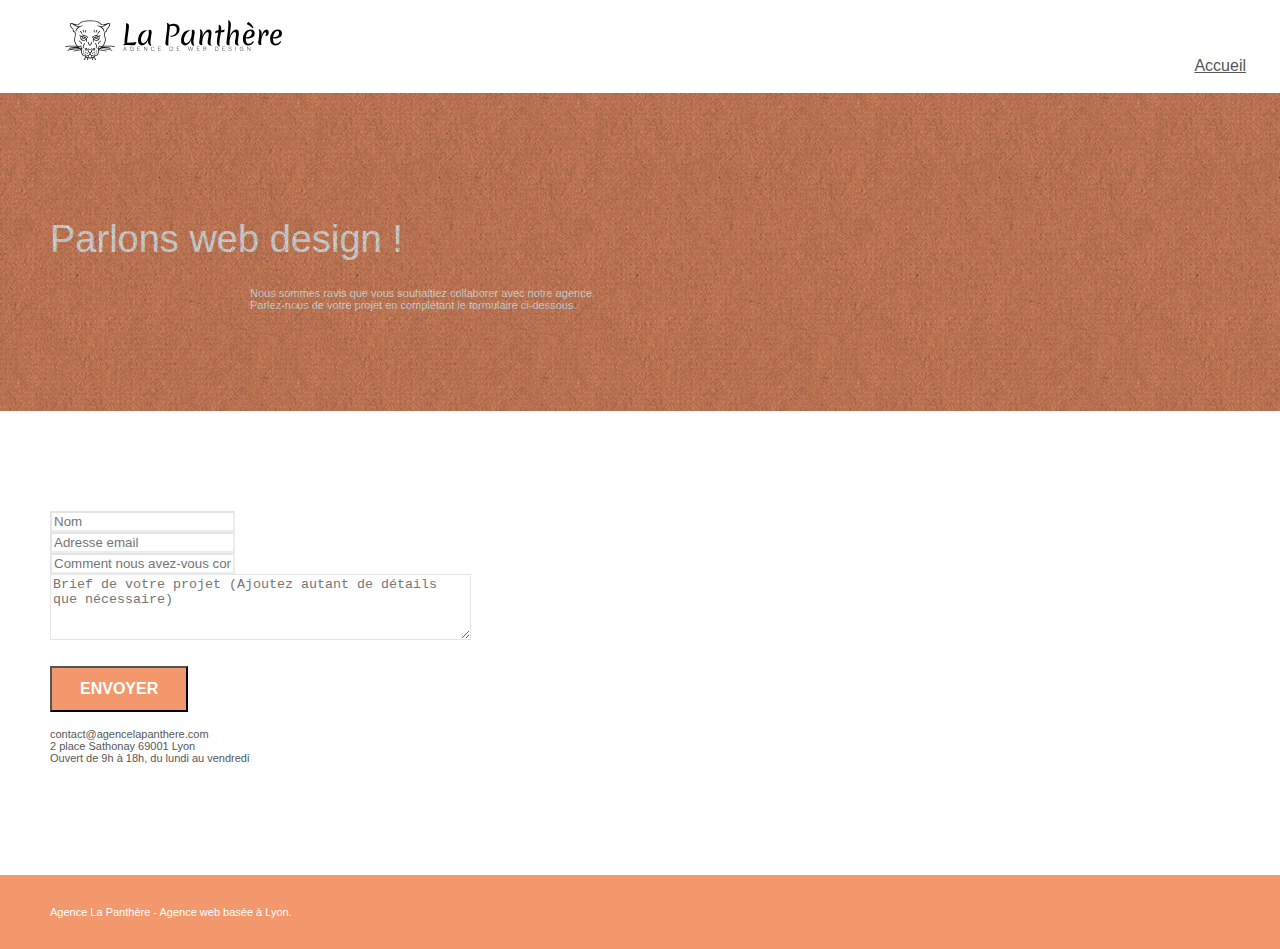
==== contact.html @ ab3a1e60 "Add files via upload" ====
<!doctype html>
<html lang="Default">
<head>
    <meta charset="utf-8">
    <meta name="keywords" content="">
    <meta name="description" content="">
    <meta name="viewport" content="width=device-width, initial-scale=1.0, viewport-fit=cover">
    <link rel="shortcut icon" type="image/webp" href="favicon.webp">
    
	<link rel="stylesheet" type="text/css" href="./css/bootstrap.min.css">
	<link rel="stylesheet" type="text/css" href="style.css">
	<link rel="stylesheet" type="text/css" href="./css/font-awesome.min.css">
	<link rel="stylesheet" type="text/css" href="./css/et-line.min.css">
	
    
	<script src="./js/jquery-2.1.0.min.js" defer></script>
	<script src="./js/bootstrap.min.js" defer></script>
	<script src="./js/blocs.min.js" defer></script>
	<script src="./js/jqBootstrapValidation.js" defer></script>
	<script src="./js/formHandler.js" defer></script>
    <title>Contact</title>

    
<!-- Analytics -->
 
<!-- Analytics END -->
    
</head>
<body>
<!-- Principal conteneur -->
<div class="page-container">
    
<!-- bloc-0 -->
<div class="bloc bgc-white l-bloc " id="bloc-0">
	<div class="container bloc-sm">
		<nav class="navbar row">
			<div class="navbar-header">
				<a class="navbar-brand" href="index.html"><img src="img/agence-la-panthere-monochrome.svg" alt="Logo du site représentant une tête de panthère avec le nom du site" height="40" /></a>
			</div>
			<div class="collapse navbar-collapse navbar-1 special-dropdown-nav">
				<ul class="site-navigation nav navbar-nav">
					<li>
						<a href="index.html">Accueil</a>
					</li>
				</ul>
			</div>
		</nav>
	</div>
</div>
<!-- bloc-0 END -->

<!-- bloc-6 -->
<div class="bloc bg-dots-bg bg-repeat bgc-atomic-tangerine d-bloc bloc-bg-texture texture-paper" id="bloc-6">
	<div class="container bloc-lg">
		<div class="row">
			<div class="col-sm-12">
				<h1 class="text-center hero-bloc-text tc-white">
					Parlons web design !
				</h1>
				<p class="text-center mg-lg tc-white tight-width-whitespace">
					Nous sommes ravis que vous souhaitiez collaborer avec notre agence.<br>
					Parlez-nous de votre projet en complétant le formulaire ci-dessous.
				</p>
			</div>
		</div>
	</div>
</div>
<!-- bloc-6 END -->

<!-- bloc-7 -->
<div class="bloc bgc-white l-bloc" id="bloc-7">
	<div class="container bloc-lg">
		<div class="row">
			<div class="col-sm-6">
				<form id="form_1" novalidate success-msg="Your message has been sent." fail-msg="Sorry it seems that our mail server is not responding, Sorry for the inconvenience!">
					<div class="form-group">
						<input id="name" class="form-control" placeholder="Nom" required />
					</div>
					<div class="form-group">
						<input id="email" class="form-control" placeholder="Adresse email" type="email" required />
					</div>
					<div class="form-group">
						<input class="form-control" type="email" placeholder="Comment nous avez-vous connu ?" required id="input_504" />
					</div>
					<div class="form-group">
						<textarea id="message" class="form-control" rows="4" cols="50" placeholder="Brief de votre projet (Ajoutez autant de détails que nécessaire)" required></textarea>
					</div> 
					<button class="bloc-button btn btn-lg btn-block cta-hero btn-atomic-tangerine" type="submit">
						Envoyer
					</button>
				</form>
			</div>
			<div class="col-sm-6">
				<p>
					contact@agencelapanthere.com<br>2 place Sathonay 69001 Lyon<br>Ouvert de 9h à 18h, du lundi au vendredi<br>
				</p>
			</div>
		</div>
	</div>
</div>
<!-- bloc-7 END -->

<!-- ScrollToTop Button -->
<a class="bloc-button btn btn-d scrollToTop" onclick="scrollToTarget('1')"><span class="fa fa-chevron-up"></span></a>
<!-- ScrollToTop Button END-->


<!-- Footer - bloc-8 -->
<div class="bloc bgc-atomic-tangerine d-bloc" id="bloc-8">
	<div class="container bloc-sm">
		<div class="row">
			<div class="col-sm-12">
				<p class="text-center white">
					Agence La Panthère - Agence web basée à Lyon.<br>
				</p>
				<div class="row row-no-gutters social">
					<div class="col-sm-3">
						<div class="text-center">
							<a class="social" href="index.html"><span class="fa fa-twitter icon-md"></span></a>
						</div>
					</div>
					<div class="col-sm-3">
						<div class="text-center">
							<a class="social" href="index.html"><span class="fa fa-facebook icon-md"></span></a>
						</div>
					</div>
					<div class="col-sm-3">
						<div class="text-center">
							<a class="social" href="index.html"><span class="fa fa-dribbble icon-md"></span></a>
						</div>
					</div>
					<div class="col-sm-3">
						<div class="text-center">
							<a class="social" href="index.html"><span class="fa fa-instagram icon-md"></span></a>
						</div>
					</div>
				</div>
			</div>
		</div>
	</div>
</div>
<!-- Footer - bloc-8 END -->

</div>
<!-- Principal conteneur END -->
    

</body>
</html>
---- style.css ----
body {
    margin: 0;
    padding: 0;
    background: #FFF;
    overflow-x: hidden;
    -webkit-font-smoothing: antialiased;
    -moz-osx-font-smoothing: grayscale;
}

a,
button {
    transition: all .3s ease-in-out;
    outline: none!important;
}

a:hover {
    text-decoration: none;
    cursor: pointer;
}

#page-loading-blocs-notifaction {
    position: fixed;
    top: 0;
    bottom: 0;
    width: 100%;
    z-index: 100000;
    background: #FFFFFF url("img/pageload-spinner.gif") no-repeat center center;
}

.bloc {
    width: 100%;
    clear: both;
    background: 50% 50% no-repeat;
    padding: 0 50px;
    -webkit-background-size: cover;
    -moz-background-size: cover;
    -o-background-size: cover;
    background-size: cover;
    position: relative;
}

.bloc .container {
    padding-left: 0;
    padding-right: 0;
}

.bloc-lg {
    padding: 100px 50px;
}

.bloc-md {
    padding: 50px;
}

.bloc-sm {
    padding: 20px 50px;
}

.bg-center,
.bg-l-edge,
.bg-r-edge,
.bg-t-edge,
.bg-b-edge,
.bg-tl-edge,
.bg-bl-edge,
.bg-tr-edge,
.bg-br-edge,
.bg-repeat {
    -webkit-background-size: auto!important;
    -moz-background-size: auto!important;
    -o-background-size: auto!important;
    background-size: auto!important;
}

.bg-repeat {
    background: repeat;
}

.bg-t-edge {
    background: top no-repeat;
}

.bloc-bg-texture::before {
    content: "";
    background-size: 2px 2px;
    position: absolute;
    top: 0;
    bottom: 0;
    left: 0;
    right: 0;
}

.texture-paper::before {
    background: url("img/texture-paper.webp");
    background-size: 280px 280px;
}

.b-parallax {
    background-attachment: fixed;
}

.d-bloc {
    color: rgba(255, 255, 255, .7);
}

.d-bloc button:hover {
    color: rgba(255, 255, 255, .9);
}

.d-bloc .icon-round,
.d-bloc .icon-square,
.d-bloc .icon-rounded,
.d-bloc .icon-semi-rounded-a,
.d-bloc .icon-semi-rounded-b {
    border-color: rgba(255, 255, 255, .9);
}

.d-bloc .divider-h span {
    border-color: rgba(255, 255, 255, .2);
}

.d-bloc .a-btn,
.d-bloc .navbar a,
.d-bloc .navbar-brand,
.d-bloc a .icon-sm,
.d-bloc a .icon-md,
.d-bloc a .icon-lg,
.d-bloc a .icon-xl,
.d-bloc h1 a,
.d-bloc h2 a,
.d-bloc h3 a,
.d-bloc h4 a,
.d-bloc h5 a,
.d-bloc h6 a,
.d-bloc p a {
    color: rgba(255, 255, 255, .6);
}

.d-bloc .a-btn:hover,
.d-bloc .navbar a:hover,
.d-bloc .navbar-brand:hover,
.d-bloc a:hover .icon-sm,
.d-bloc a:hover .icon-md,
.d-bloc a:hover .icon-lg,
.d-bloc a:hover .icon-xl,
.d-bloc h1 a:hover,
.d-bloc h2 a:hover,
.d-bloc h3 a:hover,
.d-bloc h4 a:hover,
.d-bloc h5 a:hover,
.d-bloc h6 a:hover,
.d-bloc p a:hover {
    color: rgba(255, 255, 255, 1);
}

.d-bloc .navbar-toggle .icon-bar {
    background: rgba(255, 255, 255, 1);
}

.d-bloc .btn-wire,
.d-bloc .btn-wire:hover {
    color: rgba(255, 255, 255, 1);
    border-color: rgba(255, 255, 255, 1);
}

.d-bloc .panel {
    color: rgba(0, 0, 0, .5);
}

.d-bloc .panel button:hover {
    color: rgba(0, 0, 0, .7);
}

.d-bloc .panel icon {
    border-color: rgba(0, 0, 0, .7);
}

.d-bloc .panel .divider-h span {
    border-color: rgba(0, 0, 0, .1);
}

.d-bloc .panel .a-btn {
    color: rgba(0, 0, 0, .6);
}

.d-bloc .panel .a-btn:hover {
    color: rgba(0, 0, 0, 1);
}

.d-bloc .panel .btn-wire,
.d-bloc .panel .btn-wire:hover {
    color: rgba(0, 0, 0, .7);
    border-color: rgba(0, 0, 0, .3);
}

.d-bloc .panel,
.l-bloc {
    color: rgba(0, 0, 0, .5);
}

.d-bloc .panel button:hover,
.l-bloc button:hover {
    color: rgba(0, 0, 0, .7);
}

.l-bloc .icon-round,
.l-bloc .icon-square,
.l-bloc .icon-rounded,
.l-bloc .icon-semi-rounded-a,
.l-bloc .icon-semi-rounded-b {
    border-color: rgba(0, 0, 0, .7);
}

.d-bloc .panel .divider-h span,
.l-bloc .divider-h span {
    border-color: rgba(0, 0, 0, .1);
}

.d-bloc .panel .a-btn,
.l-bloc .a-btn,
.l-bloc .navbar a,
.l-bloc .navbar-brand,
.l-bloc a .icon-sm,
.l-bloc a .icon-md,
.l-bloc a .icon-lg,
.l-bloc a .icon-xl,
.l-bloc h1 a,
.l-bloc h2 a,
.l-bloc h3 a,
.l-bloc h4 a,
.l-bloc h5 a,
.l-bloc h6 a,
.l-bloc p a {
    color: rgba(0, 0, 0, .6);
}

.d-bloc .panel .a-btn:hover,
.l-bloc .a-btn:hover,
.l-bloc .navbar a:hover,
.l-bloc .navbar-brand:hover,
.l-bloc a:hover .icon-sm,
.l-bloc a:hover .icon-md,
.l-bloc a:hover .icon-lg,
.l-bloc a:hover .icon-xl,
.l-bloc h1 a:hover,
.l-bloc h2 a:hover,
.l-bloc h3 a:hover,
.l-bloc h4 a:hover,
.l-bloc h5 a:hover,
.l-bloc h6 a:hover,
.l-bloc p a:hover {
    color: rgba(0, 0, 0, 1);
}

.l-bloc .navbar-toggle .icon-bar {
    color: rgba(0, 0, 0, .6);
}

.d-bloc .panel .btn-wire,
.d-bloc .panel .btn-wire:hover,
.l-bloc .btn-wire,
.l-bloc .btn-wire:hover {
    color: rgba(0, 0, 0, .7);
    border-color: rgba(0, 0, 0, .3);
}

.voffset {
    margin-top: 30px;
}

.voffset-lg {
    margin-top: 80px;
}

.row-no-gutters {
    margin-right: 0;
    margin-left: 0;
}

.row.row-no-gutters > [class^="col-"],
.row.row-no-gutters > [class*=" col-"] {
    padding-right: 0;
    padding-left: 0;
}

#bloc-1-hero h1 {
    font-size: 32px;
}

.navbar {
    margin-bottom: 0;
    z-index: 1;
}

.navbar-brand {
    height: auto;
    padding: 3px 15px;
    font-size: 25px;
    font-weight: normal;
    font-weight: 600;
    line-height: 44px;
}

.navbar-brand img {
    max-height: 200px;
    margin: 0 5px 0 0;
    display: inline;
}

.navbar-brand img[src$=svg] {
    min-width: 100px;
}

.nav-center .navbar-brand img {
    margin: 0;
}

.navbar .nav {
    padding-top: 2px;
    margin-right: -16px;
    float: right;
    z-index: 1;
}

.nav > li {
    float: left;
    margin-top: 4px;
    font-size: 16px;
}

.navbar-nav .open .dropdown-menu > li > a {
    text-align: inherit;
}

.nav > li a:hover,
.nav > li a:focus {
    background: transparent;
}

.navbar-toggle {
    margin: 10px 10px 0 0;
    border: 0px;
}

.navbar-toggle:hover {
    background: transparent!important;
}

.navbar-toggle .icon-bar {
    background-color: rgba(0, 0, 0, .5);
    width: 26px;
}

.nav-invert .navbar .nav {
    float: left;
}

.nav-invert .navbar-header,
.nav-invert .navbar-brand {
    float: right;
    position: relative;
    z-index: 2;
}

@media (min-width: 768px) {
    .site-navigation {
        position: absolute;
        top: 50%;
        right: 150px;
        transform: translate(0, -50%);
        -webkit-transform: translateY(-50%);
        list-style-type: none;
    }
    .nav > li .dropdown-menu a,
    .nav > li .dropdown-menu a:hover {
        color: #484848;
    }
    .nav-invert .site-navigation {
        left: 0;
        right: 0;
    }
    .nav-center {
        text-align: center;
    }
    .nav-center .navbar-header {
        width: 100%;
    }
    .nav-center .navbar-header,
    .nav-center .navbar-brand,
    .nav-center .nav > li {
        float: none;
        display: inline-block;
    }
    .nav-center .site-navigation {
        position: relative;
        width: 100%;
        right: 0;
        margin-right: 0px;
        margin-top: 20px;
    }
    .nav-center.mini-nav .navbar-toggle {
        float: none;
        margin: 10px auto 0;
    }
}

.nav > li > .dropdown a {
    background: none!important;
    display: block;
    padding: 14px 15px;
}

nav .caret {
    margin: 0 5px;
}

.dropdown-menu .dropdown-menu {
    top: -8px;
    left: 100%;
}

.dropdown-menu .dropmenu-flow-right {
    top: 100%;
    left: 0;
    margin-left: -1px;
    border-top-left-radius: 0;
    border-top-right-radius: 0;
}

.dropdown-menu .dropdown span {
    border: 4px solid black;
    border-top-color: transparent;
    border-right-color: transparent;
    border-bottom-color: transparent;
    margin: 6px -5px 0 0!important;
    float: right;
}

.mg-md {
    margin-top: 10px;
    margin-bottom: 20px;
}

.mg-lg {
    margin-top: 10px;
    margin-bottom: 40px;
}

.btn {
    margin: 0 5px 5px 0;
}

.btn.pull-right {
    margin: 0 0 5px 5px;
}

.btn-d,
.btn-d:hover,
.btn-d:focus {
    color: #FFF;
    background: rgba(0, 0, 0, .3);
}

button {
    outline: none!important;
}

.btn-rd {
    border-radius: 40px;
}

.btn-clean {
    border: 1px solid rgba(0, 0, 0, .08);
    border-bottom-color: rgba(0, 0, 0, .1);
    text-shadow: 0 1px 0 rgba(0, 0, 1, .1);
    box-shadow: 0 1px 3px rgba(0, 0, 1, .25), inset 0 1px 0 0 rgba(255, 255, 255, .15);
}

.icon-md {
    font-size: 30px!important;
}

.icon-lg {
    font-size: 60px!important;
}

.sm-shadow {
    text-shadow: 0 1px 2px rgba(0, 0, 0, .3);
}

.panel-sq,
.panel-sq .panel-heading,
.panel-sq .panel-footer {
    border-radius: 0;
}

.panel-rd {
    border-radius: 30px;
}

.panel-rd .panel-heading {
    border-radius: 29px 29px 0 0;
}

.panel-rd .panel-footer {
    border-radius: 0 0 29px 29px;
}

.form-control {
    border-color: rgba(0, 0, 0, .1);
    box-shadow: none;
}

.scrollToTop {
    width: 40px;
    height: 40px;
    position: fixed;
    bottom: 20px;
    right: 20px;
    opacity: 0;
    z-index: 500;
    transition: all .3s ease-in-out;
}

.scrollToTop span {
    margin-top: 6px;
}

.showScrollTop {
    font-size: 14px;
    opacity: 1;
}

a[data-lightbox] {
    position: relative;
    display: block;
    text-align: center;
}

a[data-lightbox]:hover::before {
    content: "+";
    font-family: "HelveticaNeue-Light", "Helvetica Neue Light", "Helvetica Neue", Helvetica, Arial;
    font-size: 32px;
    width: 50px;
    height: 50px;
    margin-left: -25px;
    border-radius: 50%;
    background: rgba(0, 0, 0, .6);
    color: #FFF;
    font-weight: 100;
    z-index: 1;
    position: absolute;
    top: 50%;
    transform: translateY(-50%);
    -webkit-transform: translateY(-50%);
}

a[data-lightbox]:hover img {
    opacity: 0.6;
    -webkit-animation-fill-mode: none;
    animation-fill-mode: none;
}

#lightbox-modal {
    display: flex;
    align-items: center;
}

#lightbox-modal .modal-dialog {
    width: 90%;
    max-width: 900px;
    margin: 0 auto 0;
}

#lightbox-modal .modal-dialog img {
    max-height: 90vh;
    margin: 0 auto;
}

.lightbox-caption {
    padding: 20px;
    color: #FFF;
    background: rgba(0, 0, 0, .5);
    position: absolute;
    left: 15px;
    right: 15px;
    bottom: 5px;
}

.close-lightbox {
    color: #FFF;
    font-size: 30px;
    position: absolute;
    top: 20px;
    right: 20px;
    z-index: 20;
    background: rgba(0, 0, 0, .5);
    border: none;
    line-height: 30px;
    padding: 0 9px 5px;
    opacity: 0.3;
}

.close-lightbox:hover,
.next-lightbox:hover,
.prev-lightbox:hover {
    opacity: 1.0;
    color: #FFF;
}

.next-lightbox,
.prev-lightbox {
    font-size: 20px;
    color: rgba(255, 255, 255, .9);
    background: rgba(0, 0, 0, .5);
    transition: all .2s ease-in-out;
    position: absolute;
    top: 45%;
    z-index: 1;
    opacity: 0.4;
}

.next-lightbox {
    padding: 6px 8px 1px 13px;
    right: 25px;
}

.prev-lightbox {
    padding: 6px 13px 1px 10px;
    left: 25px;
}

.snapshot-lb .modal-body {
    padding-bottom: 45px;
}

.snapshot-lb .lightbox-caption {
    padding: 0;
    color: rgba(0, 0, 0, .5);
    background: none;
}

h1,
h2,
h3,
h4,
h5,
h6,
p,
label,
.btn,
a {
    font-family: "helvetica";
    font-weight: 400;
    color: #575757!important;
}

.container {
    max-width: 1000px;
}

.hero-bloc-text {
    font-size: 38px;
}

.hero-bloc-text-sub {
    font-size: 36px;
}

.statement-bloc-text {
    line-height: 26px;
    font-style: italic;
    font-size: 20px;
    text-align: center;
    font-weight: lighter;
    max-width: 520px;
    margin: auto auto auto auto;
}

p {
    font-size: 11px;
}

.tight-width-whitespace {
    max-width: 600px;
    margin: auto auto auto auto;
}

.h1 {
    font-size: 20px;
    font-family: "Open Sans";
}

.cta-hero {
    margin-top: 22px;
    color: #FFFFFF!important;
    text-transform: uppercase;
    padding: 12px 28px 12px 28px;
    font-size: 16px;
    font-weight: 700;
}

.social {
    max-width: 400px;
    margin: auto auto auto auto;
}

h2 {
    font-size: 22px;
    line-height: 1.4em;
}

h3 {
    font-size: 15px;
    text-transform: uppercase;
    font-weight: 700;
    color: #333333!important;
}

.med-width-whitespace {
    max-width: 800px;
    margin: auto auto auto auto;
    box-shadow: 0px 0px 0px #000000;
}

h1 {
    color: #333333!important;
}

h4 {
    color: #333333!important;
}

.icons {
    margin-bottom: 14px;
    margin-top: 24px;
}

.white {
    color: #FFFFFF!important;
}

.portfolio-thumb {
    margin-bottom: 24px;
}

.portfolio-row {
    margin-bottom: 44px;
    margin-top: 50px;
}

.avatar {
    box-shadow: 0px 4px 9px rgba(0, 0, 0, 0.3);
}

.black-background {
    background-color: rgba(165, 147, 99, 0.7);
    padding: 40px 40px 40px 40px;
}

.bold-link {
    font-weight: 900;
    text-decoration: underline!important;
}

.bgc-white {
    background-color: #FFFFFF;
}

.bgc-dark-slate-blue {
    background-color: #364577;
}

.bgc-atomic-tangerine {
    background-color: #F3976C;
}

.tc-white {
    color: white!important;
}

.btn-atomic-tangerine {
    background: #F3976C;
    color: #FFFFFF!important;
}

.btn-atomic-tangerine:hover {
    background: #c27956!important;
    color: #FFFFFF!important;
}

.ltc-white {
    color: #FFFFFF!important;
}

.ltc-white:hover {
    color: #cccccc!important;
}

.ltc-atomic-tangerine {
    color: #F3976C!important;
}

.ltc-atomic-tangerine:hover {
    color: #c27956!important;
}

.icon-dark-slate-blue {
    color: #364577!important;
    border-color: #364577!important;
}

.bg-dots-bg {
    background-image: url("img/dots-bg.webp");
}

.bg-lines-h2-bg {
    background-image: url("img/lines-h2-bg.webp");
}

.bg-banniere {
    background-image: url("img/agence-la-panthere.webp");
}

.bg-presentation {
    background-image: url("img/image-de-presentation.webp");
}

@media (max-width: 1024px) {
    .bloc {
        padding-left: 20px;
        padding-right: 20px;
    }
    .bloc.full-width-bloc,
    .bloc-tile-2.full-width-bloc .container,
    .bloc-tile-3.full-width-bloc .container,
    .bloc-tile-4.full-width-bloc .container {
        padding-left: 0;
        padding-right: 0;
    }
}

@media (max-width: 992px) and (min-width: 768px) {
    .navbar .nav {
        max-width: 80%
    }
    .nav-center.navbar .nav {
        max-width: 100%
    }
}

@media only screen and (min-device-width: 768px) and (max-device-width: 1024px) and (orientation: landscape) {
    .b-parallax {
        background-attachment: scroll;
    }
}

@media only screen and (min-device-width: 1024px) and (max-device-width: 1366px) and (-webkit-min-device-pixel-ratio: 1.5) {
    .b-parallax {
        background-attachment: scroll;
    }
}

@media (max-width: 991px) {
    .container {
        width: 100%;
    }
    .b-parallax {
        background-attachment: scroll;
    }
    .page-container,
    #hero-bloc {
        overflow-x: hidden;
        position: relative;
    }
    .bloc {
        padding-left: constant(safe-area-inset-left);
        padding-right: constant(safe-area-inset-right);
    }
    .bloc-group,
    .bloc-group .bloc {
        display: block;
        width: 100%;
    }
    .bloc-fill-screen .fill-bloc-top-edge,
    .bloc-fill-screen .fill-bloc-bottom-edge {
        padding: 0 20px;
        padding-left: constant(safe-area-inset-left);
        padding-right: constant(safe-area-inset-right);
    }
}

@media (max-width: 767px) {
    .page-container {
        overflow-x: hidden;
        position: relative;
    }
    h1,
    h2,
    h3,
    h4,
    h5,
    h6,
    p,
    #disqus_thread {
        padding-left: 10px!important;
        padding-right: 10px!important;
    }
    .b-parallax {
        background-attachment: scroll;
    }
    .navbar .nav {
        padding-top: 0;
        border-top: 1px solid rgba(0, 0, 0, .2);
        float: none!important;
    }
    .navbar.row {
        margin-left: 0;
        margin-right: 0;
    }
    .site-navigation {
        position: inherit;
        transform: none;
        -webkit-transform: none;
        -ms-transform: none;
    }
    .nav > li {
        margin-top: 0;
        text-align: left;
        padding-left: 15px;
        width: 100%;
        list-style-type: none;
        text-decoration: none;
    }
    .dropdown .dropdown a .caret {
        float: none;
        margin: 5px 0 0 10px!important;
        border: 4px solid black;
        border-bottom-color: transparent;
        border-right-color: transparent;
        border-left-color: transparent;
    }
    #hero-bloc .navbar .nav {
        background: rgba(0, 0, 0, .8);
    }
    #hero-bloc .navbar .nav a {
        color: rgba(255, 255, 255, .6);
    }
    .hero {
        padding: 50px 0;
    }
    .hero-nav {
        left: -1px;
        right: -1px;
    }
    .navbar-collapse {
        padding: 0;
        overflow-x: hidden;
        -webkit-box-shadow: none;
        box-shadow: none;
    }
    .navbar-brand img {
        max-height: 40px;
        width: auto;
    }
    .nav-invert .navbar-header {
        float: none;
        width: 100%;
    }
    .nav-invert .navbar-toggle {
        float: left;
        margin-left: 10px;
    }
    .bloc {
        padding-left: 0;
        padding-right: 0;
    }
    .bloc-xxl,
    .bloc-xl,
    .bloc-lg {
        padding: 40px 0;
    }
    .bloc-sm,
    .bloc-md {
        padding-left: 0;
        padding-right: 0;
    }
    .bloc-tile-2 .container,
    .bloc-tile-3 .container,
    .bloc-tile-4 .container,
    .bloc-fill-screen .fill-bloc-top-edge,
    .bloc-fill-screen .fill-bloc-bottom-edge {
        padding-left: 0;
        padding-right: 0;
    }
    .a-block {
        padding: 0 10px;
    }
    .btn-dwn {
        display: none;
    }
    .voffset {
        margin-top: 5px;
    }
    .voffset-md {
        margin-top: 20px;
    }
    .voffset-lg {
        margin-top: 30px;
    }
    form {
        padding: 5px;
    }
    .close-lightbox {
        display: inline-block;
    }
    .blocsapp-device-iphone5 {
        background-size: 216px 425px;
        padding-top: 60px;
        width: 216px;
        height: 425px;
    }
    .blocsapp-device-iphone5 img {
        width: 180px;
        height: 320px;
    }
}

@media (max-width: 400px) {
    .bloc {
        padding-left: 0;
        padding-right: 0;
    }
}

@media (max-width: 767px) {
    .bloc-mob-center-text {
        text-align: center;
    }
}
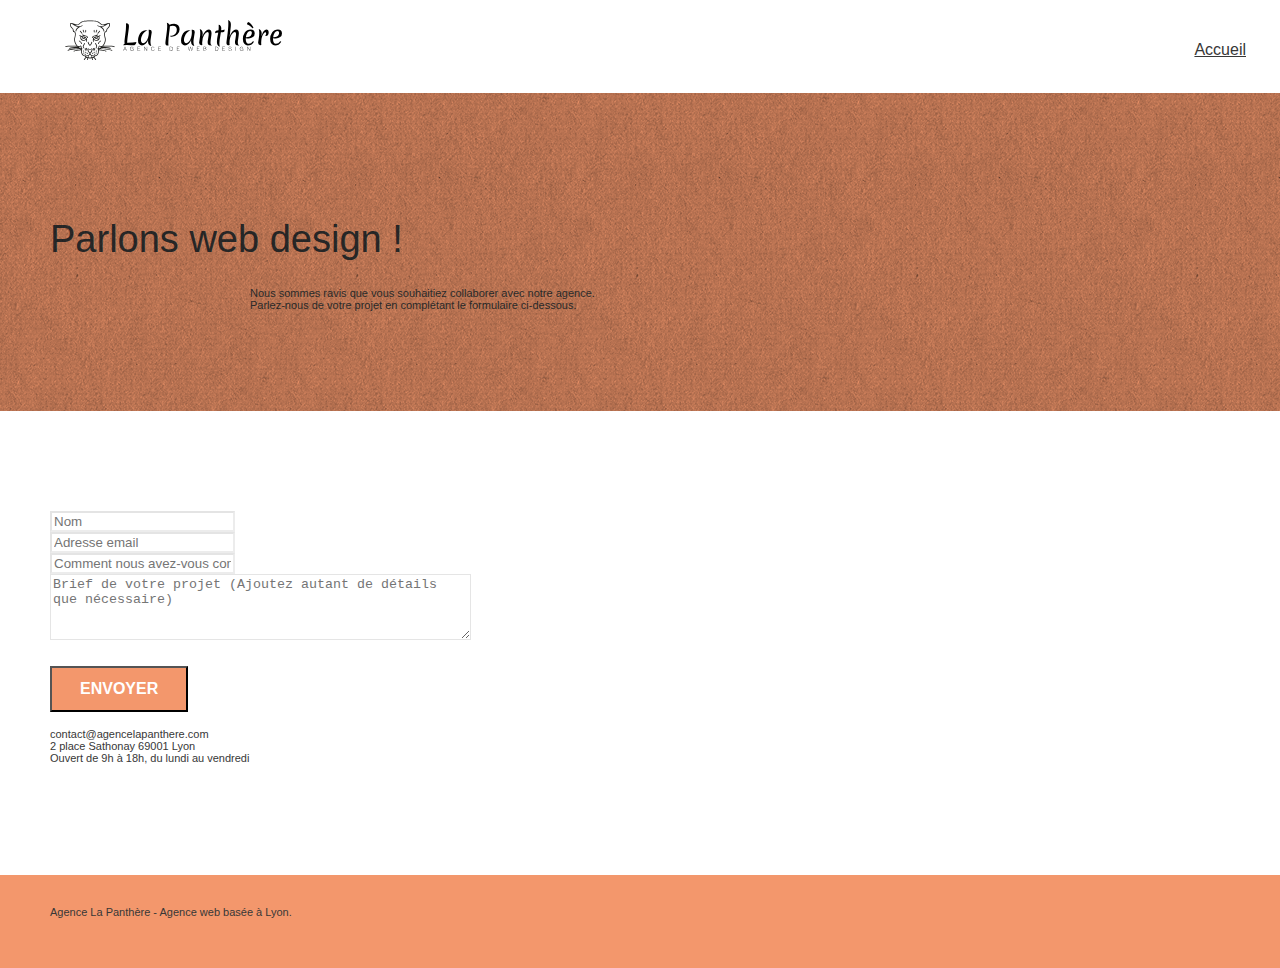
==== commit 47b26fe6: "Add files via upload" ====
--- a/contact.html
+++ b/contact.html
@@ -1,10 +1,11 @@
 <!doctype html>
-<html lang="Default">
+<html lang="fr">
 <head>
     <meta charset="utf-8">
-    <meta name="keywords" content="">
-    <meta name="description" content="">
+    <meta name="description" content="Agence de WEB design basée à Lyon. Contactez l'agence La Panthère.">
     <meta name="viewport" content="width=device-width, initial-scale=1.0, viewport-fit=cover">
+	<meta name="robots" content="nofollow">
+	<meta name="robots" content="noindex">
     <link rel="shortcut icon" type="image/webp" href="favicon.webp">
     
 	<link rel="stylesheet" type="text/css" href="./css/bootstrap.min.css">
@@ -18,7 +19,8 @@
 	<script src="./js/blocs.min.js" defer></script>
 	<script src="./js/jqBootstrapValidation.js" defer></script>
 	<script src="./js/formHandler.js" defer></script>
-    <title>Contact</title>
+
+    <title>Contact agence design</title>
 
     
 <!-- Analytics -->
@@ -28,122 +30,124 @@
 </head>
 <body>
 <!-- Principal conteneur -->
-<div class="page-container">
+	<div class="page-container">
     
 <!-- bloc-0 -->
-<div class="bloc bgc-white l-bloc " id="bloc-0">
-	<div class="container bloc-sm">
-		<nav class="navbar row">
-			<div class="navbar-header">
-				<a class="navbar-brand" href="index.html"><img src="img/agence-la-panthere-monochrome.svg" alt="Logo du site représentant une tête de panthère avec le nom du site" height="40" /></a>
+		<header>
+			<div class="bloc bgc-white l-bloc " id="bloc-0">
+				<div class="container bloc-sm">
+					<nav class="navbar row">
+						<div class="navbar-header">
+							<a class="navbar-brand" href="index.html"><img src="img/agence-la-panthere-monochrome.svg" alt="Logo du site représentant une tête de panthère avec le nom du site" height="40"></a>
+						</div>
+						<div class="collapse navbar-collapse navbar-1 special-dropdown-nav">
+							<ul class="site-navigation nav navbar-nav">
+								<li>
+									<a href="index.html">Accueil</a>
+								</li>
+							</ul>
+						</div>
+					</nav>
+				</div>
 			</div>
-			<div class="collapse navbar-collapse navbar-1 special-dropdown-nav">
-				<ul class="site-navigation nav navbar-nav">
-					<li>
-						<a href="index.html">Accueil</a>
-					</li>
-				</ul>
-			</div>
-		</nav>
-	</div>
-</div>
+		</header>
 <!-- bloc-0 END -->
 
 <!-- bloc-6 -->
-<div class="bloc bg-dots-bg bg-repeat bgc-atomic-tangerine d-bloc bloc-bg-texture texture-paper" id="bloc-6">
-	<div class="container bloc-lg">
-		<div class="row">
-			<div class="col-sm-12">
-				<h1 class="text-center hero-bloc-text tc-white">
-					Parlons web design !
-				</h1>
-				<p class="text-center mg-lg tc-white tight-width-whitespace">
-					Nous sommes ravis que vous souhaitiez collaborer avec notre agence.<br>
-					Parlez-nous de votre projet en complétant le formulaire ci-dessous.
-				</p>
-			</div>
-		</div>
-	</div>
-</div>
-<!-- bloc-6 END -->
-
-<!-- bloc-7 -->
-<div class="bloc bgc-white l-bloc" id="bloc-7">
-	<div class="container bloc-lg">
-		<div class="row">
-			<div class="col-sm-6">
-				<form id="form_1" novalidate success-msg="Your message has been sent." fail-msg="Sorry it seems that our mail server is not responding, Sorry for the inconvenience!">
-					<div class="form-group">
-						<input id="name" class="form-control" placeholder="Nom" required />
-					</div>
-					<div class="form-group">
-						<input id="email" class="form-control" placeholder="Adresse email" type="email" required />
-					</div>
-					<div class="form-group">
-						<input class="form-control" type="email" placeholder="Comment nous avez-vous connu ?" required id="input_504" />
-					</div>
-					<div class="form-group">
-						<textarea id="message" class="form-control" rows="4" cols="50" placeholder="Brief de votre projet (Ajoutez autant de détails que nécessaire)" required></textarea>
-					</div> 
-					<button class="bloc-button btn btn-lg btn-block cta-hero btn-atomic-tangerine" type="submit">
-						Envoyer
-					</button>
-				</form>
-			</div>
-			<div class="col-sm-6">
-				<p>
-					contact@agencelapanthere.com<br>2 place Sathonay 69001 Lyon<br>Ouvert de 9h à 18h, du lundi au vendredi<br>
-				</p>
-			</div>
-		</div>
-	</div>
-</div>
-<!-- bloc-7 END -->
-
-<!-- ScrollToTop Button -->
-<a class="bloc-button btn btn-d scrollToTop" onclick="scrollToTarget('1')"><span class="fa fa-chevron-up"></span></a>
-<!-- ScrollToTop Button END-->
-
-
-<!-- Footer - bloc-8 -->
-<div class="bloc bgc-atomic-tangerine d-bloc" id="bloc-8">
-	<div class="container bloc-sm">
-		<div class="row">
-			<div class="col-sm-12">
-				<p class="text-center white">
-					Agence La Panthère - Agence web basée à Lyon.<br>
-				</p>
-				<div class="row row-no-gutters social">
-					<div class="col-sm-3">
-						<div class="text-center">
-							<a class="social" href="index.html"><span class="fa fa-twitter icon-md"></span></a>
-						</div>
-					</div>
-					<div class="col-sm-3">
-						<div class="text-center">
-							<a class="social" href="index.html"><span class="fa fa-facebook icon-md"></span></a>
-						</div>
-					</div>
-					<div class="col-sm-3">
-						<div class="text-center">
-							<a class="social" href="index.html"><span class="fa fa-dribbble icon-md"></span></a>
-						</div>
-					</div>
-					<div class="col-sm-3">
-						<div class="text-center">
-							<a class="social" href="index.html"><span class="fa fa-instagram icon-md"></span></a>
+		<main>
+			<div class="bloc bg-dots-bg bg-repeat bgc-atomic-tangerine d-bloc bloc-bg-texture texture-paper" id="bloc-6">
+				<div class="container bloc-lg">
+					<div class="row">
+						<div class="col-sm-12">
+							<h1 class="text-center hero-bloc-text contrast-color">
+								Parlons web design !
+							</h1>
+							<p class="text-center mg-lg tight-width-whitespace contrast-color">
+								Nous sommes ravis que vous souhaitiez collaborer avec notre agence.<br>
+								Parlez-nous de votre projet en complétant le formulaire ci-dessous.
+							</p>
 						</div>
 					</div>
 				</div>
 			</div>
-		</div>
+<!-- bloc-6 END -->
+
+<!-- bloc-7 -->
+			<div class="bloc bgc-white l-bloc" id="bloc-7">
+				<div class="container bloc-lg">
+					<div class="row">
+						<div class="col-sm-6">
+							<form id="form_1">
+								<div class="form-group">
+									<input id="name" class="form-control" placeholder="Nom" required>
+								</div>
+								<div class="form-group">
+									<input id="email" class="form-control" placeholder="Adresse email" type="email" required>
+								</div>
+								<div class="form-group">
+									<input class="form-control" type="email" placeholder="Comment nous avez-vous connu ?" required id="input_504">
+								</div>
+								<div class="form-group">
+									<textarea id="message" class="form-control" rows="4" cols="50" placeholder="Brief de votre projet (Ajoutez autant de détails que nécessaire)" required></textarea>
+								</div> 
+								<button class="bloc-button btn btn-lg btn-block cta-hero btn-atomic-tangerine" type="submit">
+									Envoyer
+								</button>
+							</form>
+						</div>
+						<div class="col-sm-6">
+							<p>
+								contact@agencelapanthere.com<br>2 place Sathonay 69001 Lyon<br>Ouvert de 9h à 18h, du lundi au vendredi<br>
+							</p>
+						</div>
+					</div>
+				</div>
+			</div>
+<!-- bloc-7 END -->
+
+<!-- ScrollToTop Button -->
+			<a class="bloc-button btn btn-d scrollToTop" onclick="scrollToTarget('1')"><span class="fa fa-chevron-up"></span></a>
+<!-- ScrollToTop Button END-->
+		</main>
+
+<!-- Footer - bloc-8 -->
+		<footer>
+			<div class="bloc bgc-atomic-tangerine d-bloc" id="bloc-8">
+				<div class="container bloc-sm">
+					<div class="row">
+						<div class="col-sm-12">
+							<p class="text-center contrast-color">
+								Agence La Panthère - Agence web basée à Lyon.<br>
+							</p>
+							<div class="row row-no-gutters social">
+								<div class="col-sm-3">
+									<div class="text-center">
+										<a class="social" href="index.html"><span class="fa fa-twitter icon-md"></span></a>
+									</div>
+								</div>
+								<div class="col-sm-3">
+									<div class="text-center">
+										<a class="social" href="index.html"><span class="fa fa-facebook icon-md"></span></a>
+									</div>
+								</div>
+								<div class="col-sm-3">
+									<div class="text-center">
+										<a class="social" href="index.html"><span class="fa fa-dribbble icon-md"></span></a>
+									</div>
+								</div>
+								<div class="col-sm-3">
+									<div class="text-center">
+										<a class="social" href="index.html"><span class="fa fa-instagram icon-md"></span></a>
+									</div>
+								</div>
+							</div>
+						</div>
+					</div>
+				</div>
+			</div>
+		</footer>
+<!-- Footer - bloc-8 END -->
 	</div>
-</div>
-<!-- Footer - bloc-8 END -->
-
-</div>
 <!-- Principal conteneur END -->
-    
-
 </body>
 </html>
--- a/style.css
+++ b/style.css
@@ -5,6 +5,13 @@
     overflow-x: hidden;
     -webkit-font-smoothing: antialiased;
     -moz-osx-font-smoothing: grayscale;
+}
+
+ul{
+    list-style-type: none;
+    margin: 0px;
+    padding: 0px;
+    text-align: center;
 }
 
 a,
@@ -133,7 +140,7 @@
 .d-bloc h5 a,
 .d-bloc h6 a,
 .d-bloc p a {
-    color: rgba(255, 255, 255, .6);
+    color: #373737;
 }
 
 .d-bloc .a-btn:hover,
@@ -150,7 +157,7 @@
 .d-bloc h5 a:hover,
 .d-bloc h6 a:hover,
 .d-bloc p a:hover {
-    color: rgba(255, 255, 255, 1);
+    filter: brightness(10%);
 }
 
 .d-bloc .navbar-toggle .icon-bar {
@@ -652,7 +659,7 @@
 a {
     font-family: "helvetica";
     font-weight: 400;
-    color: #575757!important;
+    color: #373737 !important;
 }
 
 .container {
@@ -702,15 +709,17 @@
 
 .social {
     max-width: 400px;
-    margin: auto auto auto auto;
-}
+    margin: 30px auto 30px auto;
+}
+
+
 
 h2 {
     font-size: 22px;
     line-height: 1.4em;
 }
 
-h3 {
+h2 {
     font-size: 15px;
     text-transform: uppercase;
     font-weight: 700;
@@ -738,6 +747,11 @@
 
 .white {
     color: #FFFFFF!important;
+    
+}
+
+.contrast-color{
+    color : #373737;
 }
 
 .portfolio-thumb {
@@ -824,6 +838,14 @@
 
 .bg-presentation {
     background-image: url("img/image-de-presentation.webp");
+}
+
+.col-sm-4 h2{
+    text-align: center;
+}
+
+.col-sm-4 li{
+    padding-top: 5px;
 }
 
 @media (max-width: 1024px) {
@@ -849,13 +871,13 @@
     }
 }
 
-@media only screen and (min-device-width: 768px) and (max-device-width: 1024px) and (orientation: landscape) {
+@media only screen and (min-width: 768px) and (max-width: 1024px) and (orientation: landscape) {
     .b-parallax {
         background-attachment: scroll;
     }
 }
 
-@media only screen and (min-device-width: 1024px) and (max-device-width: 1366px) and (-webkit-min-device-pixel-ratio: 1.5) {
+@media only screen and (min-width: 1024px) and (max-width: 1366px) and (-webkit-min-pixel-ratio: 1.5) {
     .b-parallax {
         background-attachment: scroll;
     }
@@ -873,10 +895,6 @@
         overflow-x: hidden;
         position: relative;
     }
-    .bloc {
-        padding-left: constant(safe-area-inset-left);
-        padding-right: constant(safe-area-inset-right);
-    }
     .bloc-group,
     .bloc-group .bloc {
         display: block;
@@ -885,8 +903,6 @@
     .bloc-fill-screen .fill-bloc-top-edge,
     .bloc-fill-screen .fill-bloc-bottom-edge {
         padding: 0 20px;
-        padding-left: constant(safe-area-inset-left);
-        padding-right: constant(safe-area-inset-right);
     }
 }
 
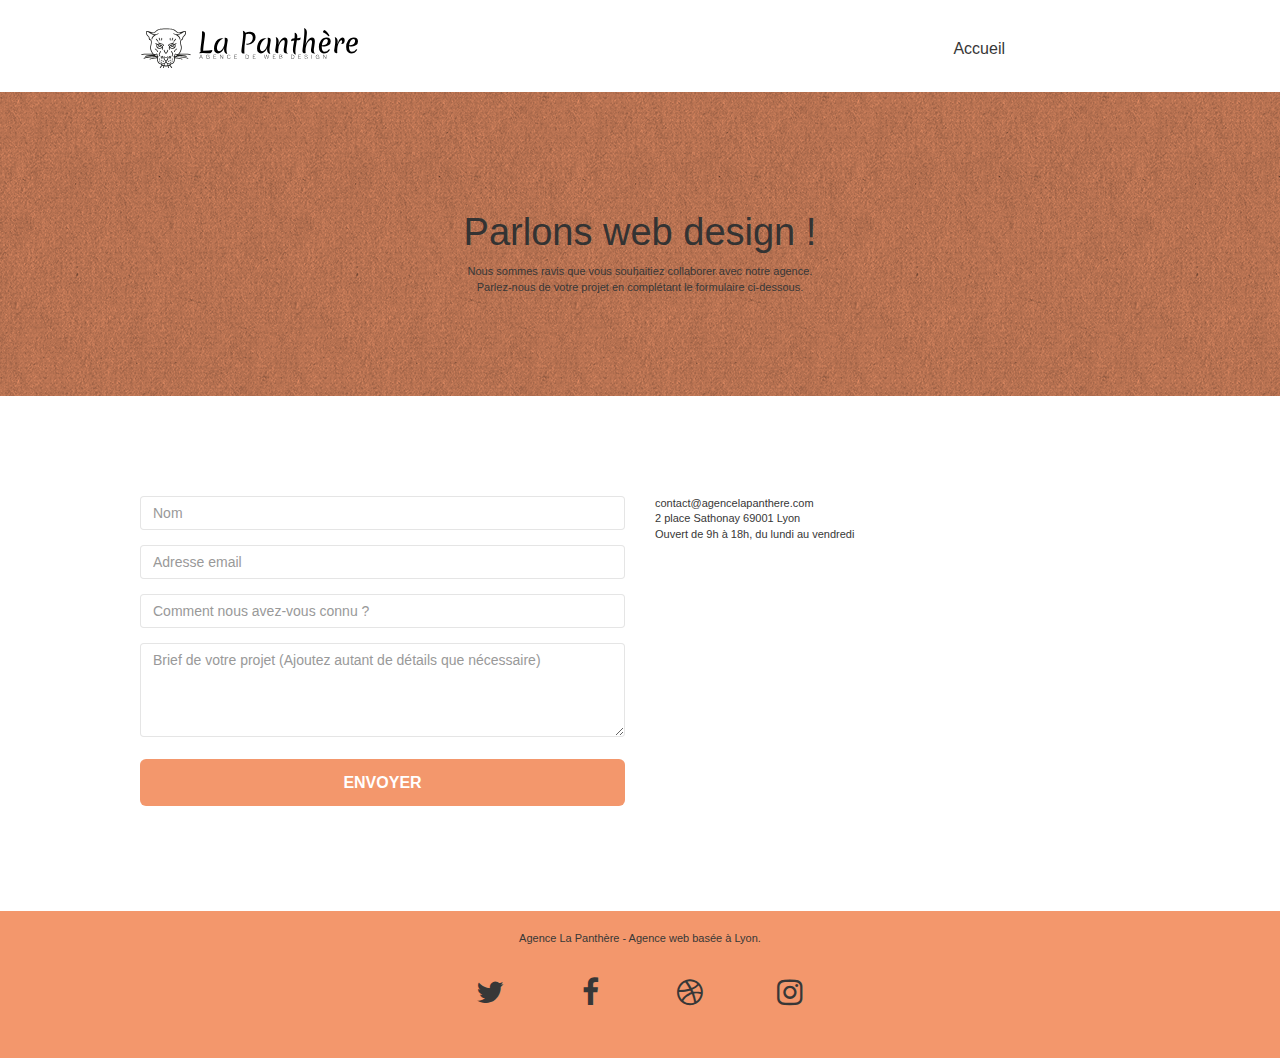
==== commit c138e073: "Add files via upload" ====
--- a/contact.html
+++ b/contact.html
@@ -8,15 +8,15 @@
 	<meta name="robots" content="noindex">
     <link rel="shortcut icon" type="image/webp" href="favicon.webp">
     
-	<link rel="stylesheet" type="text/css" href="./css/bootstrap.min.css">
+	<link rel="stylesheet" type="text/css" href="./css/bootstrap.css">
 	<link rel="stylesheet" type="text/css" href="style.css">
-	<link rel="stylesheet" type="text/css" href="./css/font-awesome.min.css">
-	<link rel="stylesheet" type="text/css" href="./css/et-line.min.css">
+	<link rel="stylesheet" type="text/css" href="./css/font-awesome.css">
+	<link rel="stylesheet" type="text/css" href="./css/et-line.css">
 	
     
-	<script src="./js/jquery-2.1.0.min.js" defer></script>
-	<script src="./js/bootstrap.min.js" defer></script>
-	<script src="./js/blocs.min.js" defer></script>
+	<script src="./js/jquery-2.1.0.js" defer></script>
+	<script src="./js/bootstrap.js" defer></script>
+	<script src="./js/blocs.js" defer></script>
 	<script src="./js/jqBootstrapValidation.js" defer></script>
 	<script src="./js/formHandler.js" defer></script>
 
--- a/css/et-line.css
+++ b/css/et-line.css
@@ -0,0 +1,519 @@
+@font-face {
+    font-family: et-line;
+    src: url(../fonts/et-line.eot);
+    src: url(../fonts/et-line.eot?#iefix) format('embedded-opentype'), url(../fonts/et-line.woff) format('woff'), url(../fonts/et-line.ttf) format('truetype'), url(../fonts/et-line.svg#et-line) format('svg');
+    font-weight: 400;
+    font-style: normal
+}
+
+.et-icon-adjustments,
+.et-icon-alarmclock,
+.et-icon-anchor,
+.et-icon-aperture,
+.et-icon-attachment,
+.et-icon-bargraph,
+.et-icon-basket,
+.et-icon-beaker,
+.et-icon-bike,
+.et-icon-book-open,
+.et-icon-briefcase,
+.et-icon-browser,
+.et-icon-calendar,
+.et-icon-camera,
+.et-icon-caution,
+.et-icon-chat,
+.et-icon-circle-compass,
+.et-icon-clipboard,
+.et-icon-clock,
+.et-icon-cloud,
+.et-icon-compass,
+.et-icon-desktop,
+.et-icon-dial,
+.et-icon-document,
+.et-icon-documents,
+.et-icon-download,
+.et-icon-dribbble,
+.et-icon-edit,
+.et-icon-envelope,
+.et-icon-expand,
+.et-icon-facebook,
+.et-icon-flag,
+.et-icon-focus,
+.et-icon-gears,
+.et-icon-genius,
+.et-icon-gift,
+.et-icon-global,
+.et-icon-globe,
+.et-icon-googleplus,
+.et-icon-grid,
+.et-icon-happy,
+.et-icon-hazardous,
+.et-icon-heart,
+.et-icon-hotairballoon,
+.et-icon-hourglass,
+.et-icon-key,
+.et-icon-laptop,
+.et-icon-layers,
+.et-icon-lifesaver,
+.et-icon-lightbulb,
+.et-icon-linegraph,
+.et-icon-linkedin,
+.et-icon-lock,
+.et-icon-magnifying-glass,
+.et-icon-map,
+.et-icon-map-pin,
+.et-icon-megaphone,
+.et-icon-mic,
+.et-icon-mobile,
+.et-icon-newspaper,
+.et-icon-notebook,
+.et-icon-paintbrush,
+.et-icon-paperclip,
+.et-icon-pencil,
+.et-icon-phone,
+.et-icon-picture,
+.et-icon-pictures,
+.et-icon-piechart,
+.et-icon-presentation,
+.et-icon-pricetags,
+.et-icon-printer,
+.et-icon-profile-female,
+.et-icon-profile-male,
+.et-icon-puzzle,
+.et-icon-quote,
+.et-icon-recycle,
+.et-icon-refresh,
+.et-icon-ribbon,
+.et-icon-rss,
+.et-icon-sad,
+.et-icon-scissors,
+.et-icon-scope,
+.et-icon-search,
+.et-icon-shield,
+.et-icon-speedometer,
+.et-icon-strategy,
+.et-icon-streetsign,
+.et-icon-tablet,
+.et-icon-target,
+.et-icon-telescope,
+.et-icon-toolbox,
+.et-icon-tools,
+.et-icon-tools-2,
+.et-icon-trophy,
+.et-icon-tumblr,
+.et-icon-twitter,
+.et-icon-upload,
+.et-icon-video,
+.et-icon-wallet,
+.et-icon-wine {
+    font-family: et-line;
+    speak: none;
+    font-style: normal;
+    font-weight: 400;
+    font-variant: normal;
+    text-transform: none;
+    line-height: 1;
+    -webkit-font-smoothing: antialiased;
+    -moz-osx-font-smoothing: grayscale;
+    display: inline-block
+}
+
+.et-icon-mobile:before {
+    content: "\e000"
+}
+
+.et-icon-laptop:before {
+    content: "\e001"
+}
+
+.et-icon-desktop:before {
+    content: "\e002"
+}
+
+.et-icon-tablet:before {
+    content: "\e003"
+}
+
+.et-icon-phone:before {
+    content: "\e004"
+}
+
+.et-icon-document:before {
+    content: "\e005"
+}
+
+.et-icon-documents:before {
+    content: "\e006"
+}
+
+.et-icon-search:before {
+    content: "\e007"
+}
+
+.et-icon-clipboard:before {
+    content: "\e008"
+}
+
+.et-icon-newspaper:before {
+    content: "\e009"
+}
+
+.et-icon-notebook:before {
+    content: "\e00a"
+}
+
+.et-icon-book-open:before {
+    content: "\e00b"
+}
+
+.et-icon-browser:before {
+    content: "\e00c"
+}
+
+.et-icon-calendar:before {
+    content: "\e00d"
+}
+
+.et-icon-presentation:before {
+    content: "\e00e"
+}
+
+.et-icon-picture:before {
+    content: "\e00f"
+}
+
+.et-icon-pictures:before {
+    content: "\e010"
+}
+
+.et-icon-video:before {
+    content: "\e011"
+}
+
+.et-icon-camera:before {
+    content: "\e012"
+}
+
+.et-icon-printer:before {
+    content: "\e013"
+}
+
+.et-icon-toolbox:before {
+    content: "\e014"
+}
+
+.et-icon-briefcase:before {
+    content: "\e015"
+}
+
+.et-icon-wallet:before {
+    content: "\e016"
+}
+
+.et-icon-gift:before {
+    content: "\e017"
+}
+
+.et-icon-bargraph:before {
+    content: "\e018"
+}
+
+.et-icon-grid:before {
+    content: "\e019"
+}
+
+.et-icon-expand:before {
+    content: "\e01a"
+}
+
+.et-icon-focus:before {
+    content: "\e01b"
+}
+
+.et-icon-edit:before {
+    content: "\e01c"
+}
+
+.et-icon-adjustments:before {
+    content: "\e01d"
+}
+
+.et-icon-ribbon:before {
+    content: "\e01e"
+}
+
+.et-icon-hourglass:before {
+    content: "\e01f"
+}
+
+.et-icon-lock:before {
+    content: "\e020"
+}
+
+.et-icon-megaphone:before {
+    content: "\e021"
+}
+
+.et-icon-shield:before {
+    content: "\e022"
+}
+
+.et-icon-trophy:before {
+    content: "\e023"
+}
+
+.et-icon-flag:before {
+    content: "\e024"
+}
+
+.et-icon-map:before {
+    content: "\e025"
+}
+
+.et-icon-puzzle:before {
+    content: "\e026"
+}
+
+.et-icon-basket:before {
+    content: "\e027"
+}
+
+.et-icon-envelope:before {
+    content: "\e028"
+}
+
+.et-icon-streetsign:before {
+    content: "\e029"
+}
+
+.et-icon-telescope:before {
+    content: "\e02a"
+}
+
+.et-icon-gears:before {
+    content: "\e02b"
+}
+
+.et-icon-key:before {
+    content: "\e02c"
+}
+
+.et-icon-paperclip:before {
+    content: "\e02d"
+}
+
+.et-icon-attachment:before {
+    content: "\e02e"
+}
+
+.et-icon-pricetags:before {
+    content: "\e02f"
+}
+
+.et-icon-lightbulb:before {
+    content: "\e030"
+}
+
+.et-icon-layers:before {
+    content: "\e031"
+}
+
+.et-icon-pencil:before {
+    content: "\e032"
+}
+
+.et-icon-tools:before {
+    content: "\e033"
+}
+
+.et-icon-tools-2:before {
+    content: "\e034"
+}
+
+.et-icon-scissors:before {
+    content: "\e035"
+}
+
+.et-icon-paintbrush:before {
+    content: "\e036"
+}
+
+.et-icon-magnifying-glass:before {
+    content: "\e037"
+}
+
+.et-icon-circle-compass:before {
+    content: "\e038"
+}
+
+.et-icon-linegraph:before {
+    content: "\e039"
+}
+
+.et-icon-mic:before {
+    content: "\e03a"
+}
+
+.et-icon-strategy:before {
+    content: "\e03b"
+}
+
+.et-icon-beaker:before {
+    content: "\e03c"
+}
+
+.et-icon-caution:before {
+    content: "\e03d"
+}
+
+.et-icon-recycle:before {
+    content: "\e03e"
+}
+
+.et-icon-anchor:before {
+    content: "\e03f"
+}
+
+.et-icon-profile-male:before {
+    content: "\e040"
+}
+
+.et-icon-profile-female:before {
+    content: "\e041"
+}
+
+.et-icon-bike:before {
+    content: "\e042"
+}
+
+.et-icon-wine:before {
+    content: "\e043"
+}
+
+.et-icon-hotairballoon:before {
+    content: "\e044"
+}
+
+.et-icon-globe:before {
+    content: "\e045"
+}
+
+.et-icon-genius:before {
+    content: "\e046"
+}
+
+.et-icon-map-pin:before {
+    content: "\e047"
+}
+
+.et-icon-dial:before {
+    content: "\e048"
+}
+
+.et-icon-chat:before {
+    content: "\e049"
+}
+
+.et-icon-heart:before {
+    content: "\e04a"
+}
+
+.et-icon-cloud:before {
+    content: "\e04b"
+}
+
+.et-icon-upload:before {
+    content: "\e04c"
+}
+
+.et-icon-download:before {
+    content: "\e04d"
+}
+
+.et-icon-target:before {
+    content: "\e04e"
+}
+
+.et-icon-hazardous:before {
+    content: "\e04f"
+}
+
+.et-icon-piechart:before {
+    content: "\e050"
+}
+
+.et-icon-speedometer:before {
+    content: "\e051"
+}
+
+.et-icon-global:before {
+    content: "\e052"
+}
+
+.et-icon-compass:before {
+    content: "\e053"
+}
+
+.et-icon-lifesaver:before {
+    content: "\e054"
+}
+
+.et-icon-clock:before {
+    content: "\e055"
+}
+
+.et-icon-aperture:before {
+    content: "\e056"
+}
+
+.et-icon-quote:before {
+    content: "\e057"
+}
+
+.et-icon-scope:before {
+    content: "\e058"
+}
+
+.et-icon-alarmclock:before {
+    content: "\e059"
+}
+
+.et-icon-refresh:before {
+    content: "\e05a"
+}
+
+.et-icon-happy:before {
+    content: "\e05b"
+}
+
+.et-icon-sad:before {
+    content: "\e05c"
+}
+
+.et-icon-facebook:before {
+    content: "\e05d"
+}
+
+.et-icon-twitter:before {
+    content: "\e05e"
+}
+
+.et-icon-googleplus:before {
+    content: "\e05f"
+}
+
+.et-icon-rss:before {
+    content: "\e060"
+}
+
+.et-icon-tumblr:before {
+    content: "\e061"
+}
+
+.et-icon-linkedin:before {
+    content: "\e062"
+}
+
+.et-icon-dribbble:before {
+    content: "\e063"
+}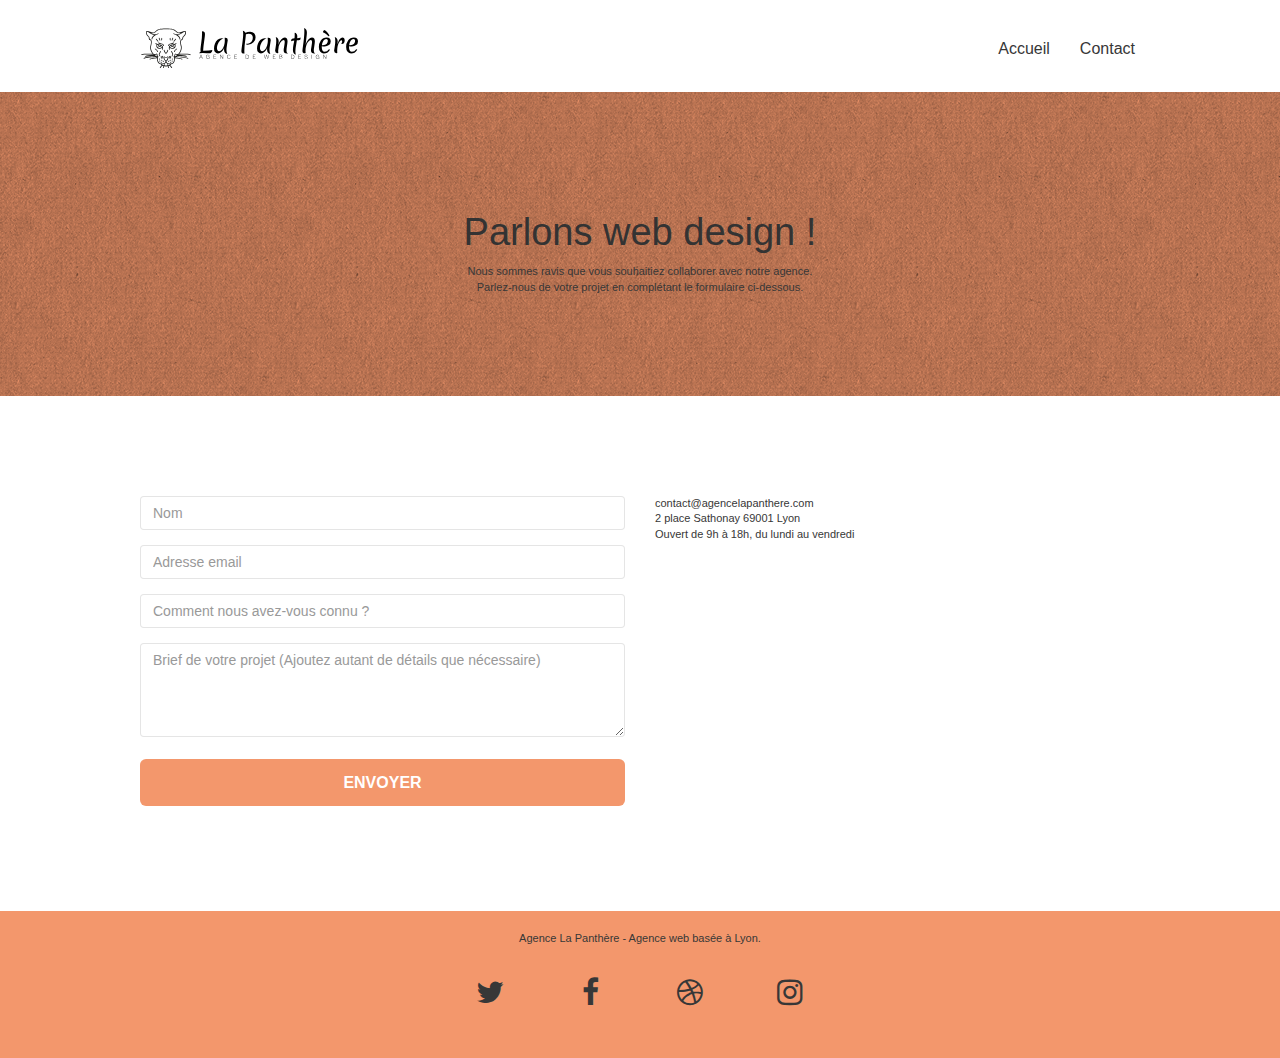
==== commit b90fa320: "Add files via upload" ====
--- a/contact.html
+++ b/contact.html
@@ -39,11 +39,17 @@
 					<nav class="navbar row">
 						<div class="navbar-header">
 							<a class="navbar-brand" href="index.html"><img src="img/agence-la-panthere-monochrome.svg" alt="Logo du site représentant une tête de panthère avec le nom du site" height="40"></a>
+							<button id="nav-toggle" type="button" class="ui-navbar-toggle navbar-toggle" data-toggle="collapse" data-target=".navbar-1">
+								<span class="sr-only">Toggle navigation</span><span class="icon-bar"></span><span class="icon-bar"></span><span class="icon-bar"></span>
+							</button>
 						</div>
 						<div class="collapse navbar-collapse navbar-1 special-dropdown-nav">
 							<ul class="site-navigation nav navbar-nav">
 								<li>
 									<a href="index.html">Accueil</a>
+								</li>
+								<li>
+									<a href="contact.html">Contact</a>
 								</li>
 							</ul>
 						</div>
--- a/style.css
+++ b/style.css
@@ -373,7 +373,7 @@
     .site-navigation {
         position: absolute;
         top: 50%;
-        right: 150px;
+        right: 20px;
         transform: translate(0, -50%);
         -webkit-transform: translateY(-50%);
         list-style-type: none;
@@ -848,6 +848,16 @@
     padding-top: 5px;
 }
 
+.col-sm-4 a{
+    width: 48px;
+}
+
+.citation p{ 
+        font-size: 25px;
+        margin-left: 2%;
+        margin-right: 2%;
+}
+
 @media (max-width: 1024px) {
     .bloc {
         padding-left: 20px;
@@ -927,7 +937,7 @@
     }
     .navbar .nav {
         padding-top: 0;
-        border-top: 1px solid rgba(0, 0, 0, .2);
+        
         float: none!important;
     }
     .navbar.row {
@@ -939,11 +949,11 @@
         transform: none;
         -webkit-transform: none;
         -ms-transform: none;
+        right: 20px;
     }
     .nav > li {
         margin-top: 0;
         text-align: left;
-        padding-left: 15px;
         width: 100%;
         list-style-type: none;
         text-decoration: none;
@@ -955,12 +965,14 @@
         border-bottom-color: transparent;
         border-right-color: transparent;
         border-left-color: transparent;
+        color: green;
     }
     #hero-bloc .navbar .nav {
         background: rgba(0, 0, 0, .8);
     }
     #hero-bloc .navbar .nav a {
         color: rgba(255, 255, 255, .6);
+        color: green;
     }
     .hero {
         padding: 50px 0;
@@ -985,7 +997,7 @@
     }
     .nav-invert .navbar-toggle {
         float: left;
-        margin-left: 10px;
+        margin-right: 10px;
     }
     .bloc {
         padding-left: 0;
@@ -1040,6 +1052,26 @@
         width: 180px;
         height: 320px;
     }
+    .container, .bloc-lg{
+        display: flex;
+        flex-wrap: wrap;
+        flex-direction: row;
+        justify-content: center; 
+          
+    }
+
+    .imageCenter{
+        width: 100%;
+    }
+    .portfolio-row {
+        margin-bottom: 0px;
+        margin-top: 0px;
+    }
+    .col-sm-6{
+        margin-bottom: 20px;
+        margin-top: 20px;
+    }
+
 }
 
 @media (max-width: 400px) {
